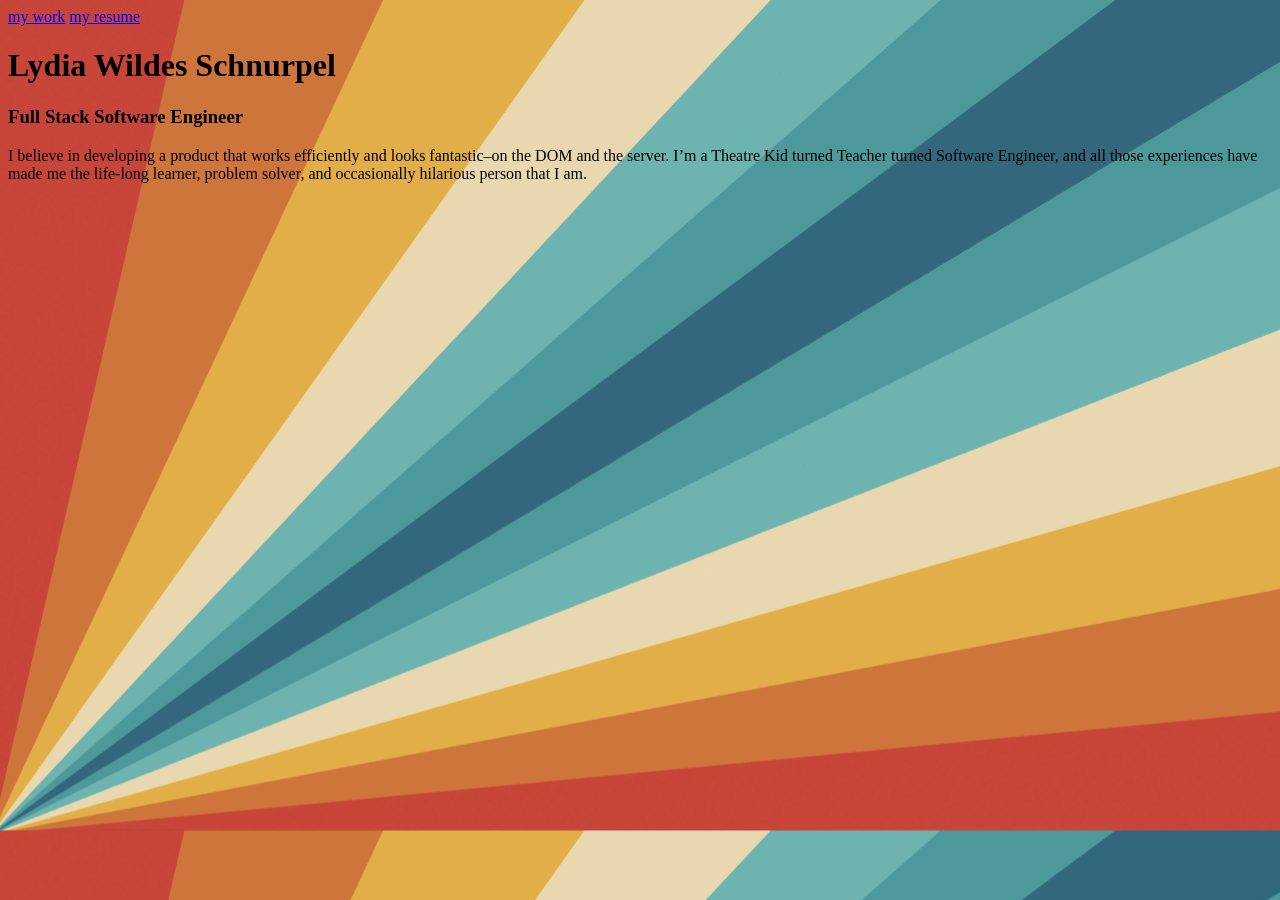
==== html files/index.html @ b1e52e7d "add video files" ====
<!DOCTYPE html>
<html lang="en">
<head>
    <meta charset="UTF-8">
    <meta http-equiv="X-UA-Compatible" content="IE=edge">
    <meta name="viewport" content="width=device-width, initial-scale=1.0">
    <link rel="stylesheet" href="./styles.css">
    <title>Document</title>
</head>
<body id="home-page">
    <a href="./work.html">my work</a>
    <a href="./resume.html">my resume</a>
    <div>
        <h1>Lydia Wildes Schnurpel</h1>
        <h3>Full Stack Software Engineer</h3>
    </div>
    <div>
        <p>I believe in developing a product that works efficiently and looks fantastic–on the DOM and the server. I’m a Theatre Kid turned Teacher turned Software Engineer, and all those experiences have made me the life-long learner, problem solver, and occasionally hilarious person that I am. </p>
    </div>
</body>
</html>
---- html files/styles.css ----
#home-page{ 
    background-image: url("./WallpaperDog-20510060.jpg");
    background-size: cover;
}

#work-page {
    background-color: rgb(249, 155, 120);
}
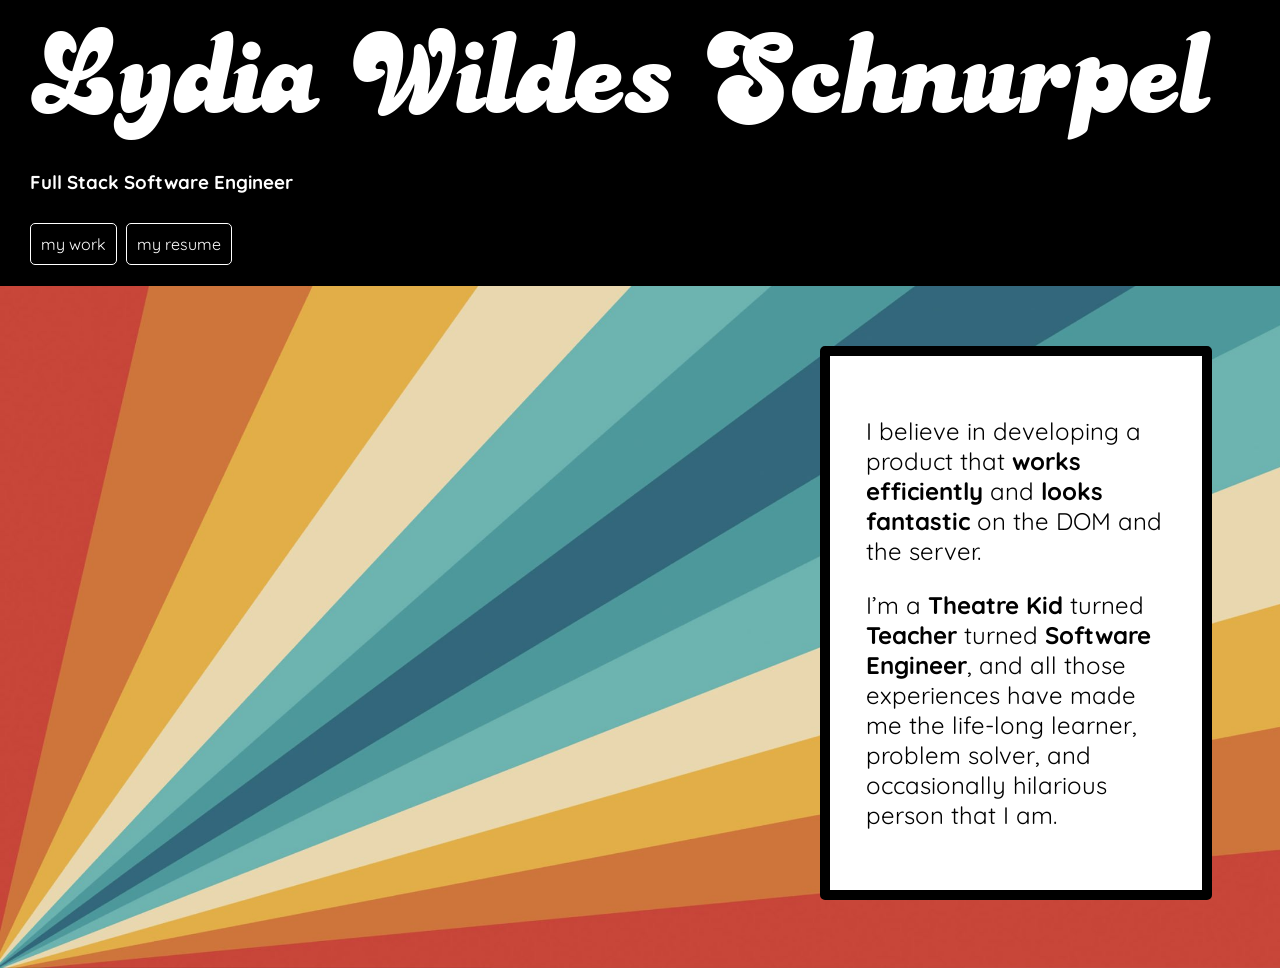
==== commit f9890431: "style work page and home" ====
--- a/html files/index.html
+++ b/html files/index.html
@@ -5,17 +5,26 @@
     <meta http-equiv="X-UA-Compatible" content="IE=edge">
     <meta name="viewport" content="width=device-width, initial-scale=1.0">
     <link rel="stylesheet" href="./styles.css">
-    <title>Document</title>
+    <link href="https://fonts.googleapis.com/css2?family=Quicksand&family=Sacramento&display=swap" rel="stylesheet">
+    <link href="https://fonts.googleapis.com/css2?family=Quicksand:wght@400;500;600&family=Sacramento&display=swap" rel="stylesheet">
+    <title>🦖Lydia Wildes Schnurpel</title>
 </head>
 <body id="home-page">
-    <a href="./work.html">my work</a>
-    <a href="./resume.html">my resume</a>
-    <div>
-        <h1>Lydia Wildes Schnurpel</h1>
-        <h3>Full Stack Software Engineer</h3>
+   
+    <div id="home-header">
+        <p id="home-name">Lydia Wildes Schnurpel</p>
+        <h3 class="home-title">Full Stack Software Engineer</h3>
+        <a href="./work.html">my work</a>
+        <a href="./resume.html">my resume</a>
     </div>
     <div>
-        <p>I believe in developing a product that works efficiently and looks fantastic–on the DOM and the server. I’m a Theatre Kid turned Teacher turned Software Engineer, and all those experiences have made me the life-long learner, problem solver, and occasionally hilarious person that I am. </p>
+        
+    </div>
+    <div id="home-body">
+    <div id="home-blurb">
+        <p>I believe in developing a product that <b>works efficiently</b> and <b>looks fantastic</b> on the DOM and the server.</p>
+        <p>I’m a <b>Theatre Kid</b> turned <b>Teacher</b> turned <b>Software Engineer</b>, and all those experiences have made me the life-long learner, problem solver, and occasionally hilarious person that I am. </p>
+    </div>
     </div>
 </body>
 </html>
--- a/html files/styles.css
+++ b/html files/styles.css
@@ -1,8 +1,119 @@
+@font-face {
+    font-family: 'Gv. time';
+    src: url('Gvtime-Regular.woff2') format('woff2'),
+        url('Gvtime-Regular.woff') format('woff');
+    font-weight:normal;
+    font-style: normal;
+    font-display: swap;
+}
+
+
+
+/* HOME PAGE */
 #home-page{ 
     background-image: url("./WallpaperDog-20510060.jpg");
     background-size: cover;
 }
 
+#home-header{
+    background-color: black;
+    color:white;
+    font-family: 'Quicksand', sans-serif;
+    margin-left: -10px;
+    margin-right: -10px;
+    margin-top: -10px;
+    padding: 2em;
+}
+
+#home-name{
+    font-family: 'Gv. time' ;
+    font-size: 128px;
+    letter-spacing: 5px;
+    line-height: 100px;
+    margin-top: 10px;
+    margin-bottom: 30px;
+}
+
+.home-title{
+    margin-bottom: 40px;
+}
+
+#home-body{
+    font-family: 'Quicksand', sans-serif;
+    display: flex;
+    flex-direction: row;
+    justify-content: flex-end;
+}
+#home-blurb{
+    
+    width: 300px;
+    background-color: white;
+    border: 10px solid black;
+    font-size: 24px;
+    padding: 1.5em;
+    margin: 2.5em;
+    border-radius: 5px;
+    
+}
+
+a{
+    color: white;
+    text-decoration: none;
+    margin-right: 5px;
+    padding: 10px;
+    border: 1px solid white;
+    border-radius: 5px;
+}
+a:hover{
+    background-color: white;
+    color:black;
+}
+
+/* WORK PAGE */
 #work-page {
-    background-color: rgb(249, 155, 120);
+    background-color:rgb(108,180,175);
+    font-family: 'Quicksand', sans-serif;
+    display: flex;
+    flex-direction: column;
+    justify-content: center;
+    align-content: center;
+    align-items: center;
+    margin-left:-10px;
+    margin-right: -10px;
+
+}
+
+.page-header{
+    background-color: black;
+    color:white;
+    font-family: 'Quicksand', sans-serif;
+    margin-left: -10px;
+    margin-right: -10px;
+    margin-top: -10px;
+    padding: 2em;
+    
+}
+
+#work-title{
+    font-family: 'Gv. time' ;
+    font-size: 128px;
+    letter-spacing: 5px;
+    line-height: 100px;
+    margin-top: 10px;
+    margin-bottom: 30px;
+}
+
+.work-item{
+    display: flex;
+    align-content: center;
+    background-color: white;
+    border: none;
+    border-radius: 5px;
+    align-items: center;
+    flex-direction: column;
+    box-shadow: 3px 5px 3px rgb(79, 130, 126);
+    margin: 7em;
+    padding-bottom: 3em;
+    padding-left: 2em;
+    padding-right: 2em;
 }
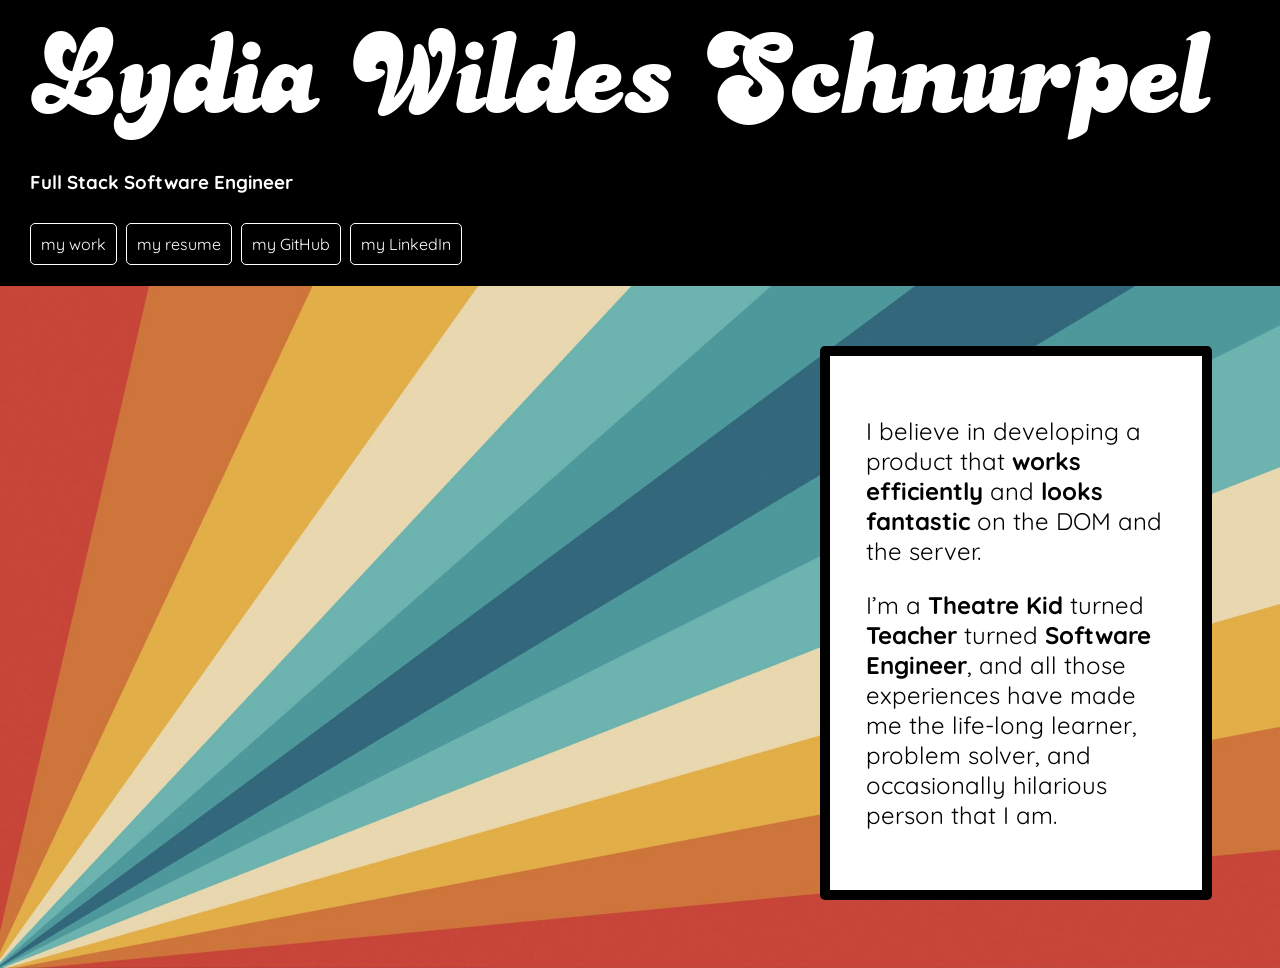
==== commit 4128acd8: "add links and pdf" ====
--- a/html files/index.html
+++ b/html files/index.html
@@ -7,7 +7,8 @@
     <link rel="stylesheet" href="./styles.css">
     <link href="https://fonts.googleapis.com/css2?family=Quicksand&family=Sacramento&display=swap" rel="stylesheet">
     <link href="https://fonts.googleapis.com/css2?family=Quicksand:wght@400;500;600&family=Sacramento&display=swap" rel="stylesheet">
-    <title>🦖Lydia Wildes Schnurpel</title>
+    <title>Lydia Wildes Schnurpel</title>
+    <link rel="icon" type="image/x-icon" href="favicon.ico">
 </head>
 <body id="home-page">
    
@@ -16,6 +17,8 @@
         <h3 class="home-title">Full Stack Software Engineer</h3>
         <a href="./work.html">my work</a>
         <a href="./resume.html">my resume</a>
+        <a href="https://github.com/lgwildes" target="_blank">my GitHub</a>
+        <a href="https://www.linkedin.com/in/lydia-wildes-schnurpel-3275ab96/" target="_blank">my LinkedIn</a>
     </div>
     <div>
         
--- a/html files/styles.css
+++ b/html files/styles.css
@@ -116,4 +116,93 @@
     padding-bottom: 3em;
     padding-left: 2em;
     padding-right: 2em;
+}
+
+/* RESUME PAGE */
+
+#resume-title{
+    font-family: 'Gv. time' ;
+    font-size: 128px;
+    letter-spacing: 5px;
+    line-height: 100px;
+    margin-top: 10px;
+    margin-bottom: 30px;
+}
+
+#resume-background{
+    background-color: rgb(226,174,72);
+    margin-top: -20px;
+    margin-left: -10px;
+    margin-right: -10px;
+    margin-bottom: -20px;
+}
+#resume-body{
+    
+    font-family: 'Quicksand', sans-serif;
+    display: flex;
+    flex-direction: column;
+    align-items: center;
+    margin: 20px;
+ 
+}
+
+#resume-skills{
+    background-color: rgb(226,174,72);
+    font-family: 'Quicksand', sans-serif;
+    display: flex;
+    flex-direction: row;
+    align-items: center;
+
+    margin-left: -10px;
+    margin-right: -10px;
+
+}
+
+#skills-body{
+    display:flex;
+    flex-direction: row;
+
+}
+
+.section-title{
+    font-family: 'Gv. time' ;
+    font-size: 60px;
+    margin: 10px;
+}
+
+.skills-area{
+    display: flex;
+    flex-direction: column;
+    background-color: white;
+    border-radius: 5px;
+    margin: 10px;
+    padding: 2em;
+    width: 280px;
+    box-shadow: 3px 5px 3px rgb(197, 152, 62);
+}
+
+.skills-header{
+    font-size: 20px;
+    font-weight: 700;
+}
+
+.employer{
+    text-decoration: underline;
+    margin-top: 65px;
+}
+
+#resume-work{
+    background-color: white;
+    border-radius: 5px;
+    margin: 10px;
+    padding: 2em;
+    box-shadow: 3px 5px 3px rgb(197, 152, 62);
+}
+
+#resume-education{
+    background-color: white;
+    border-radius: 5px;
+    margin: 10px;
+    padding: 2em;
+    box-shadow: 3px 5px 3px rgb(197, 152, 62);
 }
